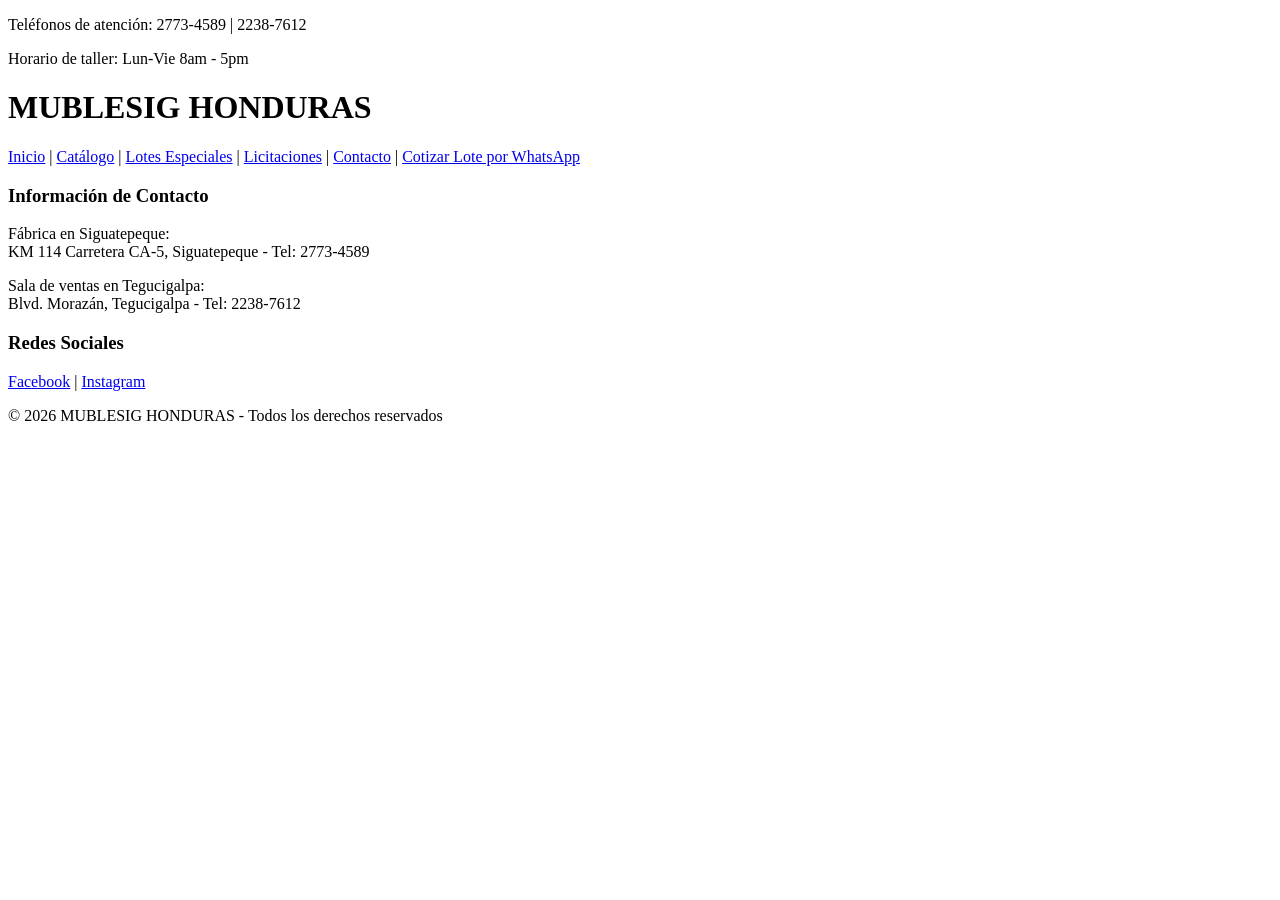
==== index.html @ 318a76c1 "Estructura general,  HTML, header, nav y footer iguales" ====
<!DOCTYPE html>
<html lang="es">
<head>
    <meta charset="UTF-8">
    <title>MUBLESIG HONDURAS - Inicio</title>
</head>

<body>
    <div>
        <p>Teléfonos de atención: 2773-4589 | 2238-7612</p>
        <p>Horario de taller: Lun-Vie 8am - 5pm</p>
    </div>

    <!-- MENÚ DE NAVEGACIÓN -->
    <header>
        <h1>MUBLESIG HONDURAS</h1>
        <nav>
            <a href="index.html">Inicio</a> |
            <a href="catalogo.html">Catálogo</a> |
            <a href="lotes.html">Lotes Especiales</a> |
            <a href="licitaciones.html">Licitaciones</a> |
            <a href="contacto.html">Contacto</a> |
            <a href="https://wa.me/50497527953" target="_blank">Cotizar Lote por WhatsApp</a>
        </nav>
    </header>
















    






        <footer>
        <h3>Información de Contacto</h3>
        <p>
            Fábrica en Siguatepeque:<br>
            KM 114 Carretera CA-5, Siguatepeque - Tel: 2773-4589
        </p>
        <p>
            Sala de ventas en Tegucigalpa:<br>
            Blvd. Morazán, Tegucigalpa - Tel: 2238-7612
        </p>

        <h3>Redes Sociales</h3>
        <p>
            <a href="https://www.facebook.com" target="_blank">Facebook</a> |
            <a href="https://www.instagram.com" target="_blank">Instagram</a>
        </p>

        <p>© 2026 MUBLESIG HONDURAS - Todos los derechos reservados</p>
    </footer>

</body>
</html>
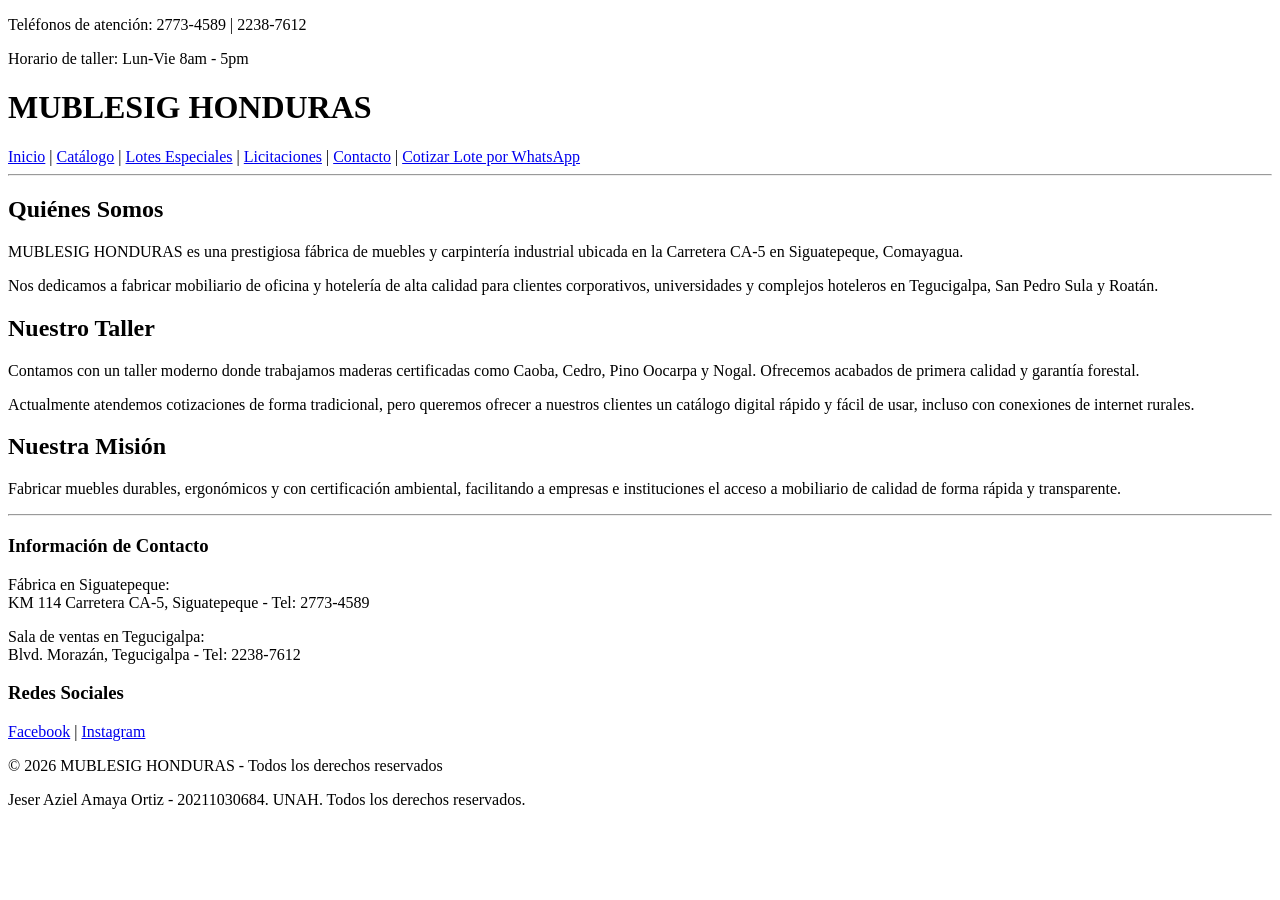
==== commit a2a2d90b: "El resto de la estructura HTML, sin imagenes, ni css," ====
--- a/index.html
+++ b/index.html
@@ -4,8 +4,9 @@
     <meta charset="UTF-8">
     <title>MUBLESIG HONDURAS - Inicio</title>
 </head>
+<body>
 
-<body>
+    <!-- BARRA SUPERIOR CON TELÉFONOS Y HORARIO -->
     <div>
         <p>Teléfonos de atención: 2773-4589 | 2238-7612</p>
         <p>Horario de taller: Lun-Vie 8am - 5pm</p>
@@ -24,29 +25,44 @@
         </nav>
     </header>
 
+    <hr>
 
+    <!-- CONTENIDO PRINCIPAL -->
+    <main>
+        <h2>Quiénes Somos</h2>
+        <p>
+            MUBLESIG HONDURAS es una prestigiosa fábrica de muebles y carpintería industrial 
+            ubicada en la Carretera CA-5 en Siguatepeque, Comayagua.
+        </p>
+        <p>
+            Nos dedicamos a fabricar mobiliario de oficina y hotelería de alta calidad 
+            para clientes corporativos, universidades y complejos hoteleros en 
+            Tegucigalpa, San Pedro Sula y Roatán.
+        </p>
 
+        <h2>Nuestro Taller</h2>
+        <p>
+            Contamos con un taller moderno donde trabajamos maderas certificadas 
+            como Caoba, Cedro, Pino Oocarpa y Nogal. 
+            Ofrecemos acabados de primera calidad y garantía forestal.
+        </p>
+        <p>
+            Actualmente atendemos cotizaciones de forma tradicional, pero queremos 
+            ofrecer a nuestros clientes un catálogo digital rápido y fácil de usar, 
+            incluso con conexiones de internet rurales.
+        </p>
 
+        <h2>Nuestra Misión</h2>
+        <p>
+            Fabricar muebles durables, ergonómicos y con certificación ambiental, 
+            facilitando a empresas e instituciones el acceso a mobiliario de calidad 
+            de forma rápida y transparente.
+        </p>
+    </main>
 
+    <hr>
 
-
-
-
-
-
-
-
-
-
-
-    
-
-
-
-
-
-
-        <footer>
+    <footer>
         <h3>Información de Contacto</h3>
         <p>
             Fábrica en Siguatepeque:<br>
@@ -64,7 +80,8 @@
         </p>
 
         <p>© 2026 MUBLESIG HONDURAS - Todos los derechos reservados</p>
+        <p>Jeser Aziel Amaya Ortiz - 20211030684. UNAH. Todos los derechos reservados.</p>
     </footer>
 
 </body>
-</html>+</html>
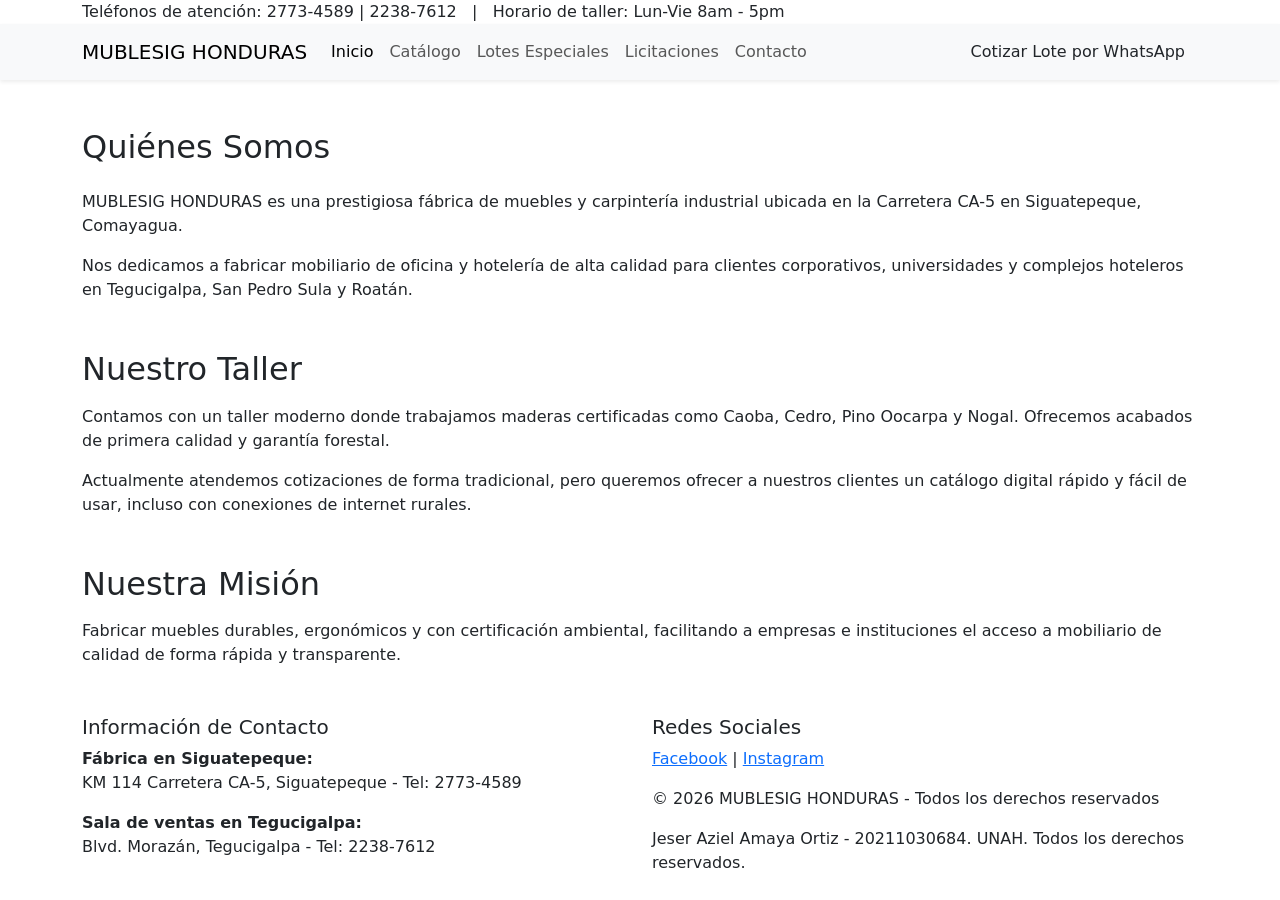
==== commit 73ddc58d: "Creación de CSS básico y prueba en el index" ====
--- a/index.html
+++ b/index.html
@@ -2,34 +2,40 @@
 <html lang="es">
 <head>
     <meta charset="UTF-8">
+    <meta name="viewport" content="width=device-width, initial-scale=1.0">
     <title>MUBLESIG HONDURAS - Inicio</title>
+    <link href="https://cdn.jsdelivr.net/npm/bootstrap@5.3.3/dist/css/bootstrap.min.css" rel="stylesheet">
+    <link rel="stylesheet" href="css/styles.css">
 </head>
 <body>
 
-    <!-- BARRA SUPERIOR CON TELÉFONOS Y HORARIO -->
-    <div>
-        <p>Teléfonos de atención: 2773-4589 | 2238-7612</p>
-        <p>Horario de taller: Lun-Vie 8am - 5pm</p>
+    <div class="barra-superior">
+        <div class="container">
+            Teléfonos de atención: 2773-4589 | 2238-7612 &nbsp;&nbsp;|&nbsp;&nbsp; Horario de taller: Lun-Vie 8am - 5pm
+        </div>
     </div>
 
-    <!-- MENÚ DE NAVEGACIÓN -->
-    <header>
-        <h1>MUBLESIG HONDURAS</h1>
-        <nav>
-            <a href="index.html">Inicio</a> |
-            <a href="catalogo.html">Catálogo</a> |
-            <a href="lotes.html">Lotes Especiales</a> |
-            <a href="licitaciones.html">Licitaciones</a> |
-            <a href="contacto.html">Contacto</a> |
-            <a href="https://wa.me/50497527953" target="_blank">Cotizar Lote por WhatsApp</a>
-        </nav>
-    </header>
+    <nav class="navbar navbar-expand-lg navbar-light bg-light shadow-sm">
+        <div class="container">
+            <a class="navbar-brand" href="index.html">MUBLESIG HONDURAS</a>
+            <button class="navbar-toggler" type="button" data-bs-toggle="collapse" data-bs-target="#menuPrincipal">
+                <span class="navbar-toggler-icon"></span>
+            </button>
+            <div class="collapse navbar-collapse" id="menuPrincipal">
+                <ul class="navbar-nav me-auto mb-2 mb-lg-0">
+                    <li class="nav-item"><a class="nav-link active" href="index.html">Inicio</a></li>
+                    <li class="nav-item"><a class="nav-link" href="catalogo.html">Catálogo</a></li>
+                    <li class="nav-item"><a class="nav-link" href="lotes.html">Lotes Especiales</a></li>
+                    <li class="nav-item"><a class="nav-link" href="licitaciones.html">Licitaciones</a></li>
+                    <li class="nav-item"><a class="nav-link" href="contacto.html">Contacto</a></li>
+                </ul>
+                <a href="https://wa.me/50497527953" class="btn btn-whatsapp" target="_blank">Cotizar Lote por WhatsApp</a>
+            </div>
+        </div>
+    </nav>
 
-    <hr>
-
-    <!-- CONTENIDO PRINCIPAL -->
-    <main>
-        <h2>Quiénes Somos</h2>
+    <main class="container my-5">
+        <h2 class="mb-4">Quiénes Somos</h2>
         <p>
             MUBLESIG HONDURAS es una prestigiosa fábrica de muebles y carpintería industrial 
             ubicada en la Carretera CA-5 en Siguatepeque, Comayagua.
@@ -40,7 +46,7 @@
             Tegucigalpa, San Pedro Sula y Roatán.
         </p>
 
-        <h2>Nuestro Taller</h2>
+        <h2 class="mt-5 mb-3">Nuestro Taller</h2>
         <p>
             Contamos con un taller moderno donde trabajamos maderas certificadas 
             como Caoba, Cedro, Pino Oocarpa y Nogal. 
@@ -52,7 +58,7 @@
             incluso con conexiones de internet rurales.
         </p>
 
-        <h2>Nuestra Misión</h2>
+        <h2 class="mt-5 mb-3">Nuestra Misión</h2>
         <p>
             Fabricar muebles durables, ergonómicos y con certificación ambiental, 
             facilitando a empresas e instituciones el acceso a mobiliario de calidad 
@@ -60,28 +66,34 @@
         </p>
     </main>
 
-    <hr>
+    <footer>
+        <div class="container">
+            <div class="row">
+                <div class="col-md-6">
+                    <h5>Información de Contacto</h5>
+                    <p>
+                        <strong>Fábrica en Siguatepeque:</strong><br>
+                        KM 114 Carretera CA-5, Siguatepeque - Tel: 2773-4589
+                    </p>
+                    <p>
+                        <strong>Sala de ventas en Tegucigalpa:</strong><br>
+                        Blvd. Morazán, Tegucigalpa - Tel: 2238-7612
+                    </p>
+                </div>
+                <div class="col-md-6">    
+                    <h5>Redes Sociales</h5>
+                    <p>
+                        <a href="https://www.facebook.com" target="_blank">Facebook</a> |
+                        <a href="https://www.instagram.com" target="_blank">Instagram</a>
+                    </p>
 
-    <footer>
-        <h3>Información de Contacto</h3>
-        <p>
-            Fábrica en Siguatepeque:<br>
-            KM 114 Carretera CA-5, Siguatepeque - Tel: 2773-4589
-        </p>
-        <p>
-            Sala de ventas en Tegucigalpa:<br>
-            Blvd. Morazán, Tegucigalpa - Tel: 2238-7612
-        </p>
-
-        <h3>Redes Sociales</h3>
-        <p>
-            <a href="https://www.facebook.com" target="_blank">Facebook</a> |
-            <a href="https://www.instagram.com" target="_blank">Instagram</a>
-        </p>
-
-        <p>© 2026 MUBLESIG HONDURAS - Todos los derechos reservados</p>
-        <p>Jeser Aziel Amaya Ortiz - 20211030684. UNAH. Todos los derechos reservados.</p>
+                    <p>© 2026 MUBLESIG HONDURAS - Todos los derechos reservados</p>
+                    <p>Jeser Aziel Amaya Ortiz - 20211030684. UNAH. Todos los derechos reservados.</p>
+                </div>
+            </div>
+        </div>    
     </footer>
 
+    <script src="https://cdn.jsdelivr.net/npm/bootstrap@5.3.3/dist/js/bootstrap.bundle.min.js"></script>
 </body>
 </html>
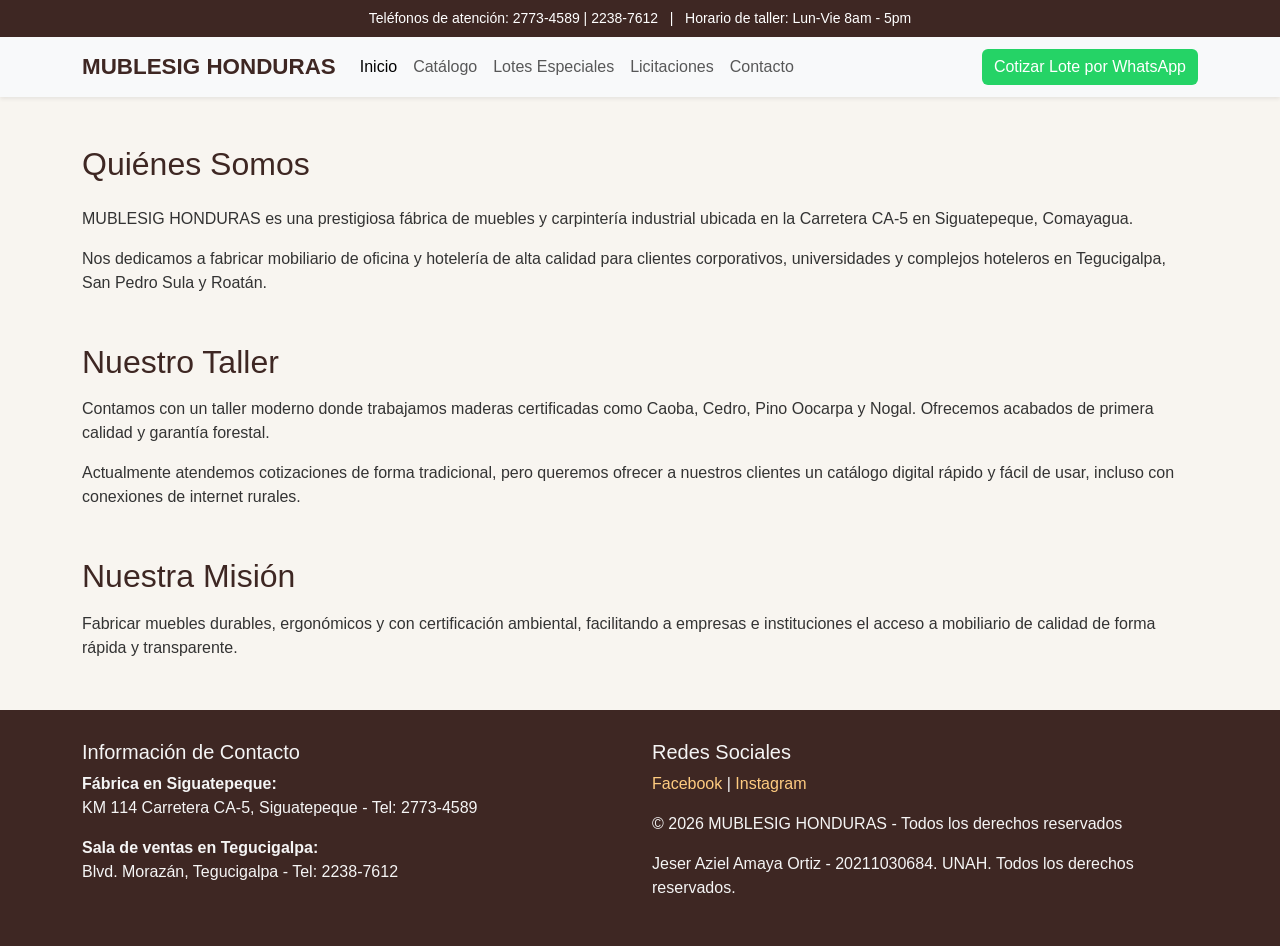
==== commit 14b31129: "CSS con Bootstrap habilitado en todo el HTML" ====
--- a/index.html
+++ b/index.html
@@ -5,7 +5,7 @@
     <meta name="viewport" content="width=device-width, initial-scale=1.0">
     <title>MUBLESIG HONDURAS - Inicio</title>
     <link href="https://cdn.jsdelivr.net/npm/bootstrap@5.3.3/dist/css/bootstrap.min.css" rel="stylesheet">
-    <link rel="stylesheet" href="css/styles.css">
+    <link rel="stylesheet" href="css/estilos.css">
 </head>
 <body>
 
@@ -86,7 +86,6 @@
                         <a href="https://www.facebook.com" target="_blank">Facebook</a> |
                         <a href="https://www.instagram.com" target="_blank">Instagram</a>
                     </p>
-
                     <p>© 2026 MUBLESIG HONDURAS - Todos los derechos reservados</p>
                     <p>Jeser Aziel Amaya Ortiz - 20211030684. UNAH. Todos los derechos reservados.</p>
                 </div>
--- a/css/estilos.css
+++ b/css/estilos.css
@@ -0,0 +1,102 @@
+body {
+    font-family: Arial, Helvetica, sans-serif;
+    background-color: #f8f5f0;
+    color: #333;
+}
+
+.barra-superior {
+    background-color: #3e2723;
+    color: #fff;
+    padding: 8px 0;
+    font-size: 14px;
+    text-align: center;
+}
+
+.navbar-brand {
+    font-weight: bold;
+    font-size: 1.4rem;
+    color: #3e2723 !important;
+}
+
+.btn-whatsapp {
+    background-color: #25d366;
+    color: white;
+    border: none;
+}
+
+.btn-whatsapp:hover {
+    background-color: #1da851;
+    color: white;
+}
+
+.card-producto {
+    border: 1px solid #ddd;
+    border-radius: 8px;
+    margin-bottom: 25px;
+    background-color: #fff;
+    box-shadow: 0 2px 5px rgba(0,0,0,0.08);
+}
+
+.card-producto img {
+    width: 100%;
+    height: 220px;
+    object-fit: cover;
+    border-top-left-radius: 8px;
+    border-top-right-radius: 8px;
+}
+
+.precio {
+    font-size: 1.3rem;
+    font-weight: bold;
+    color: #2e7d32;
+}
+
+.precio-tachado {
+    text-decoration: line-through;
+    color: #999;
+    font-size: 0.95rem;
+}
+
+.badge-descuento {
+    background-color: #c62828;
+    color: white;
+    padding: 4px 10px;
+    border-radius: 4px;
+    font-size: 0.85rem;
+    font-weight: bold;
+}
+
+.table th {
+    background-color: #3e2723;
+    color: white;
+}
+
+footer {
+    background-color: #3e2723;
+    color: #f5f5f5;
+    padding: 30px 0;
+    margin-top: 50px;
+}
+
+footer a {
+    color: #ffcc80;
+    text-decoration: none;
+}
+
+footer a:hover {
+    text-decoration: underline;
+}
+
+h1, h2, h3 {
+    color: #3e2723;
+}
+
+.resultado-calculadora {
+    background-color: #e8f5e9;
+    border: 2px solid #2e7d32;
+    border-radius: 8px;
+    padding: 20px;
+    margin-top: 20px;
+    font-family: monospace;
+    font-size: 1.2rem;
+}
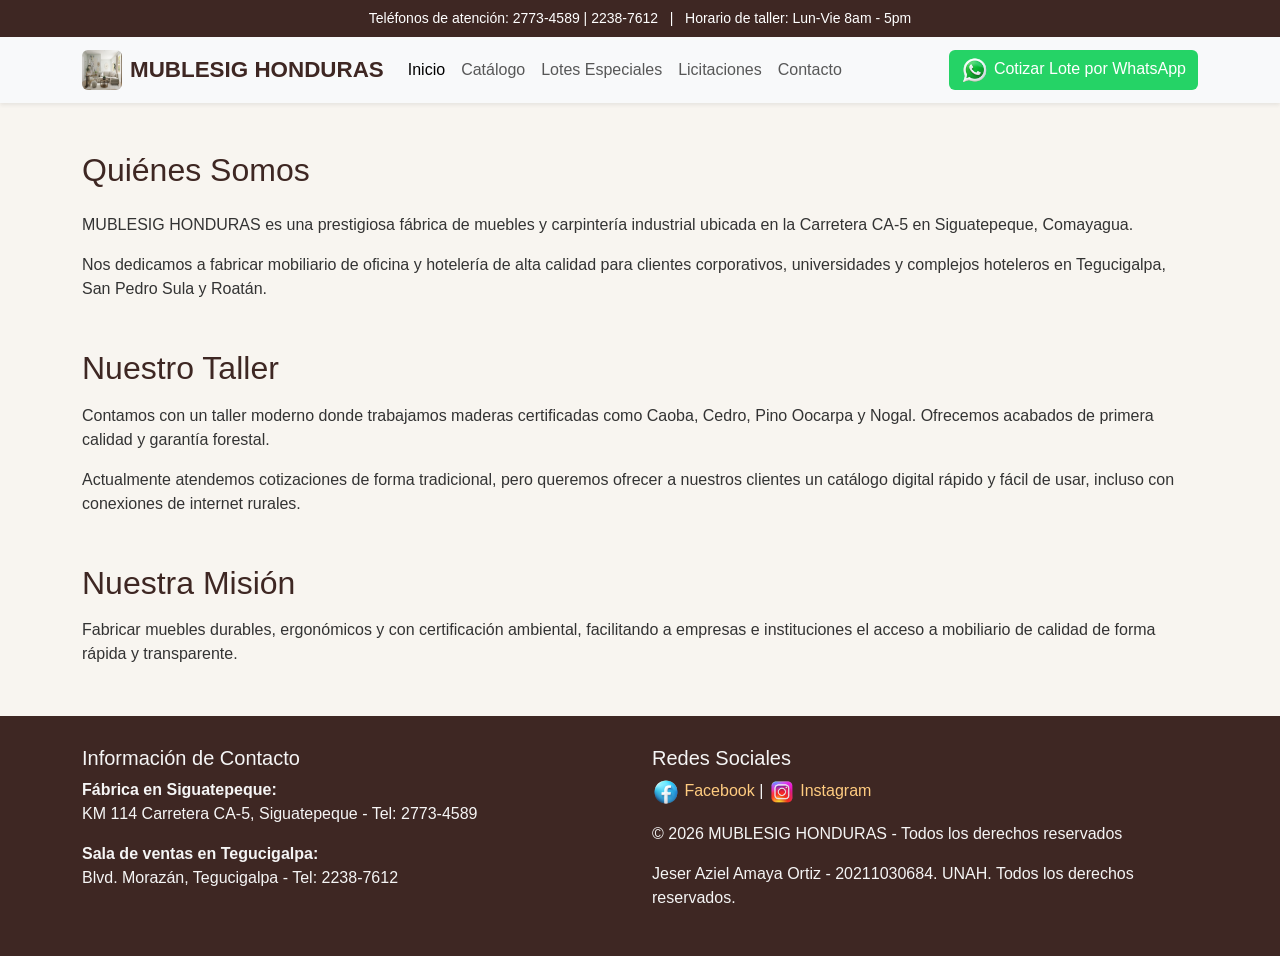
==== commit 421315b7: "Logo de pagina y redes sociales y referenciado en HTML" ====
--- a/index.html
+++ b/index.html
@@ -17,7 +17,10 @@
 
     <nav class="navbar navbar-expand-lg navbar-light bg-light shadow-sm">
         <div class="container">
-            <a class="navbar-brand" href="index.html">MUBLESIG HONDURAS</a>
+            <a class="navbar-brand d-flex align-items-center" href="index.html">
+                <img src="imagenes/logos/logo_mublesig.jpg" alt="Logo MUBLESIG" width="40" height="40" class="me-2 rounded">
+                MUBLESIG HONDURAS
+            </a>
             <button class="navbar-toggler" type="button" data-bs-toggle="collapse" data-bs-target="#menuPrincipal">
                 <span class="navbar-toggler-icon"></span>
             </button>
@@ -29,7 +32,7 @@
                     <li class="nav-item"><a class="nav-link" href="licitaciones.html">Licitaciones</a></li>
                     <li class="nav-item"><a class="nav-link" href="contacto.html">Contacto</a></li>
                 </ul>
-                <a href="https://wa.me/50497527953" class="btn btn-whatsapp" target="_blank">Cotizar Lote por WhatsApp</a>
+                <a href="https://wa.me/50497527953" class="btn btn-whatsapp" target="_blank"><img src="imagenes/redes_sociales/whatsapp.png" alt="WhatsApp" width="28"> Cotizar Lote por WhatsApp</a>
             </div>
         </div>
     </nav>
@@ -83,8 +86,8 @@
                 <div class="col-md-6">    
                     <h5>Redes Sociales</h5>
                     <p>
-                        <a href="https://www.facebook.com" target="_blank">Facebook</a> |
-                        <a href="https://www.instagram.com" target="_blank">Instagram</a>
+                        <a href="https://www.facebook.com" target="_blank"><img src="imagenes/redes_sociales/facebook.png" alt="Facebook" width="28"> Facebook</a> |
+                        <a href="https://www.instagram.com" target="_blank"><img src="imagenes/redes_sociales/instagram.png" alt="Instagram" width="28"> Instagram</a>
                     </p>
                     <p>© 2026 MUBLESIG HONDURAS - Todos los derechos reservados</p>
                     <p>Jeser Aziel Amaya Ortiz - 20211030684. UNAH. Todos los derechos reservados.</p>
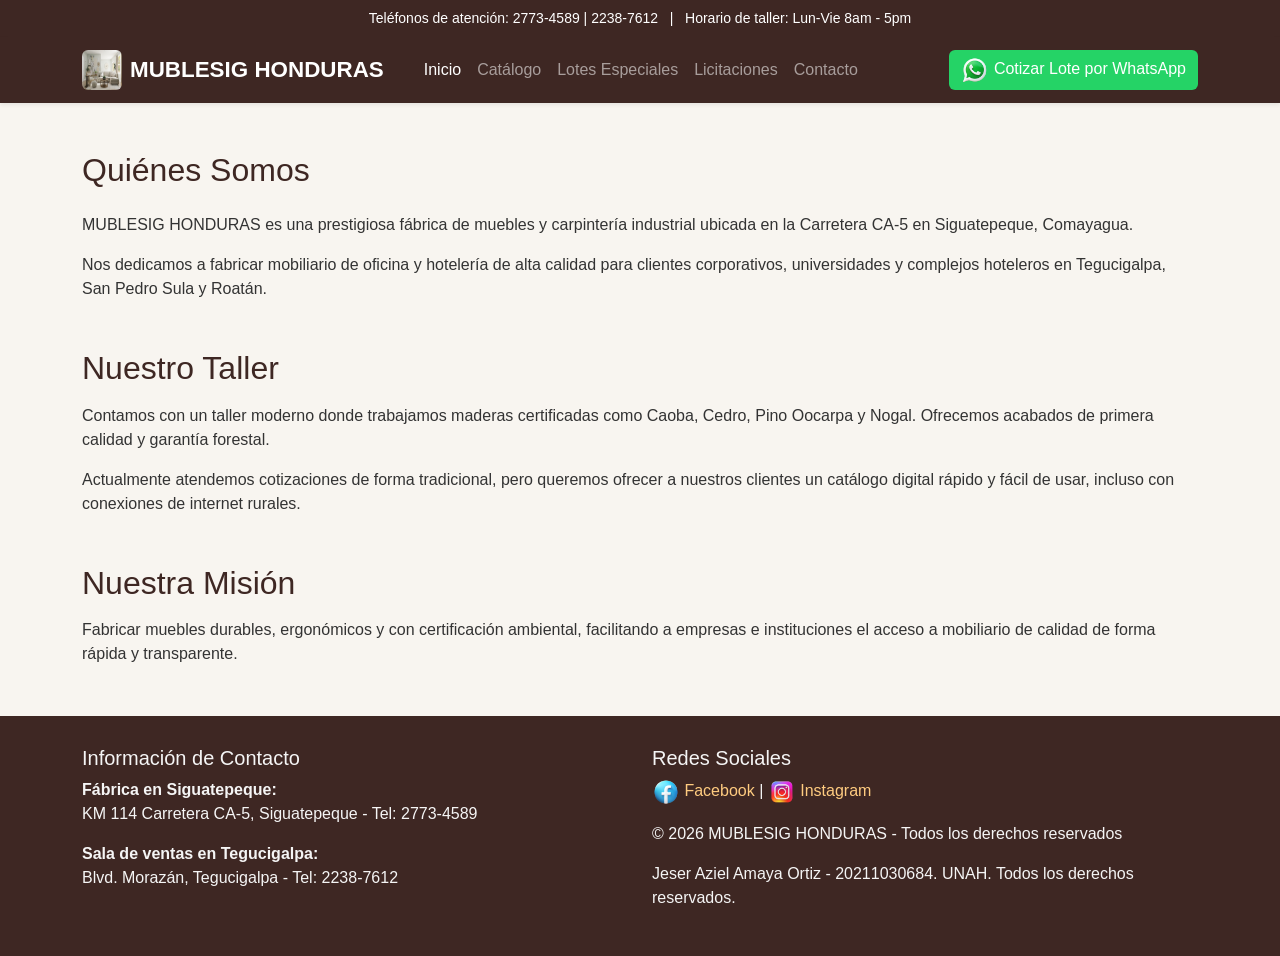
==== commit 6f4e369d: "Encontré la manera de agregar un favicon. No se está evaluando pero me pareció bien añadirlo y no cu" ====
--- a/index.html
+++ b/index.html
@@ -4,6 +4,7 @@
     <meta charset="UTF-8">
     <meta name="viewport" content="width=device-width, initial-scale=1.0">
     <title>MUBLESIG HONDURAS - Inicio</title>
+    <link rel="icon" href="imagenes/logos/logo_mublesig.jpg" type="image/jpeg">
     <link href="https://cdn.jsdelivr.net/npm/bootstrap@5.3.3/dist/css/bootstrap.min.css" rel="stylesheet">
     <link rel="stylesheet" href="css/estilos.css">
 </head>
@@ -15,17 +16,17 @@
         </div>
     </div>
 
-    <nav class="navbar navbar-expand-lg navbar-light bg-light shadow-sm">
+    <nav class="navbar navbar-expand-lg navbar-dark shadow-sm" style="background-color: #3e2723;">
         <div class="container">
             <a class="navbar-brand d-flex align-items-center" href="index.html">
                 <img src="imagenes/logos/logo_mublesig.jpg" alt="Logo MUBLESIG" width="40" height="40" class="me-2 rounded">
-                MUBLESIG HONDURAS
+                <span class="text-white">MUBLESIG HONDURAS</span>
             </a>
             <button class="navbar-toggler" type="button" data-bs-toggle="collapse" data-bs-target="#menuPrincipal">
                 <span class="navbar-toggler-icon"></span>
             </button>
             <div class="collapse navbar-collapse" id="menuPrincipal">
-                <ul class="navbar-nav me-auto mb-2 mb-lg-0">
+                <ul class="navbar-nav me-auto mb-2 mb-lg-0 ms-3">
                     <li class="nav-item"><a class="nav-link active" href="index.html">Inicio</a></li>
                     <li class="nav-item"><a class="nav-link" href="catalogo.html">Catálogo</a></li>
                     <li class="nav-item"><a class="nav-link" href="lotes.html">Lotes Especiales</a></li>
